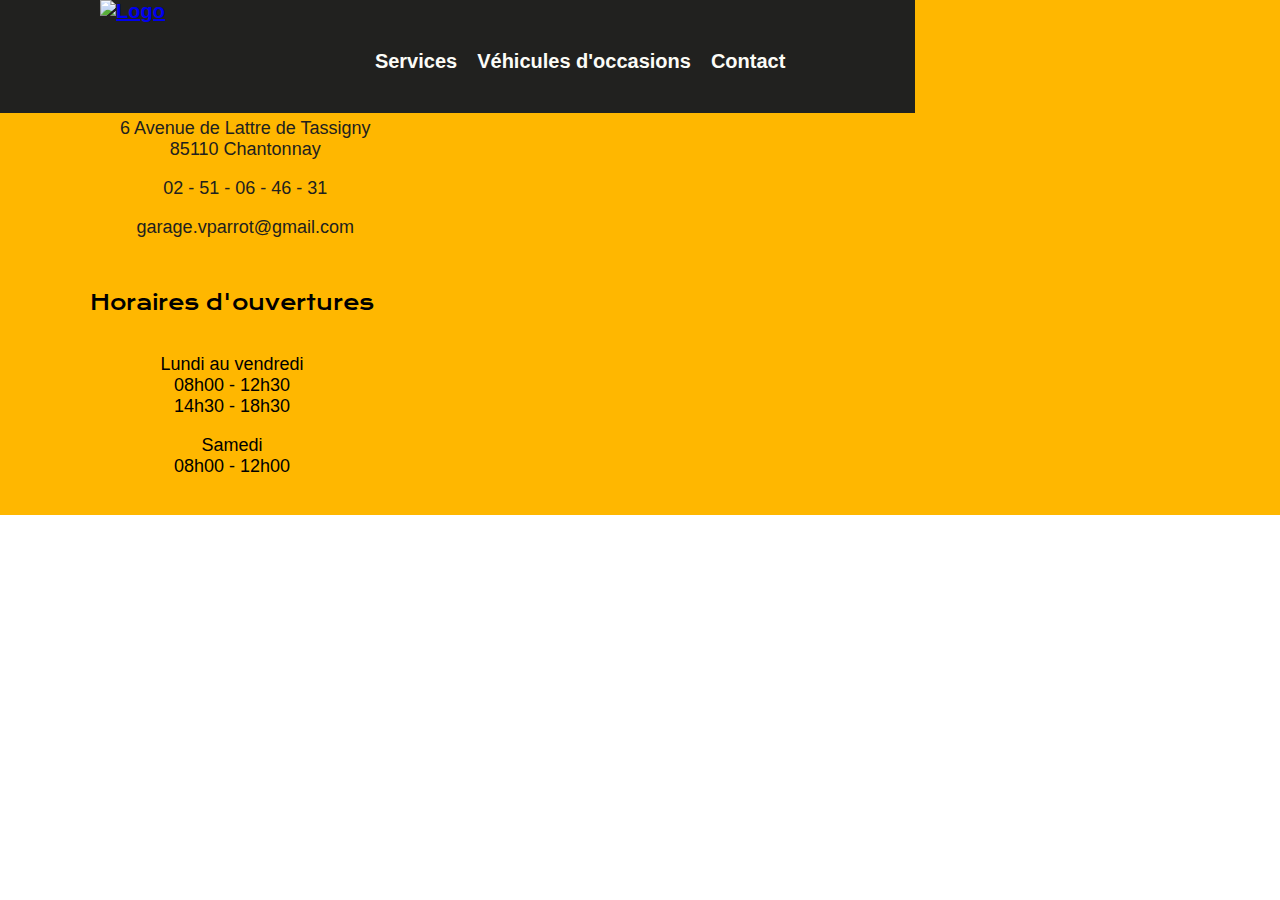
==== contact.html @ 10ec80d1 "création header et footer" ====
<!DOCTYPE html>
<html lang="en">
<head>
    <meta charset="UTF-8">
    <meta http-equiv="X-UA-Compatible" content="IE=edge">
    <meta name="viewport" content="width=<device-width>, initial-scale=1.0">
    <link rel="stylesheet" type="text/css" href="style.css">
    <link rel="stylesheet" href="bootstrap.min.css">
    <link rel="preconnect" href="https://fonts.googleapis.com">
    <link rel="preconnect" href="https://fonts.gstatic.com" crossorigin>
    <link href="https : //fonts.googleapis.com/css2?family= Krona +One & display=swap" rel="stylesheet">
    <link rel="preconnect" href="https://fonts.googleapis.com">
    <link rel="preconnect" href="https://fonts.gstatic.com" crossorigin>
    <link href="https://fonts.googleapis.com/css2?family=Krona+One&display=swap" rel="stylesheet">
    <title>Garage V.Parrot</title>
</head>
<body>
    <header class="header">
        <nav class="navbar">
            <a href="index.html"><img src="Photos/Logo6 .png" alt="Logo" class="logo"></a>
                <ul class="nav-list">
                    <li><a href="services.html">Services</a></li>
                    <li><a href="véhiculesoccas.html">Véhicules d'occasions</a></li>
                    <li><a href="contact.html">Contact</a></li>
                </ul>
        </nav>
    </header>
    <footer>
        <div class="corps-footer">
            <div class="left">
            <p class="title-footer">Garage V.Parrot</p>
            <p class="adresse-footer">6 Avenue de Lattre de Tassigny <br> 85110 Chantonnay</p>
            <p class="tel-footer"> 02 - 51 - 06 - 46 - 31</p>
            <p class="mail-footer">garage.vparrot@gmail.com</pclass>
            </div>
            <iframe src="https://www.google.com/maps/embed?pb=!1m18!1m12!1m3!1d2737.049883567334!2d-1.050945224421294!3d46.68501645116268!2m3!1f0!2f0!3f0!3m2!1i1024!2i768!4f13.1!3m3!1m2!1s0x48068e0cc9c2e06d%3A0x9e82e702f7d82b5f!2s6%20Av.%20de%20Lattre%20de%20Tassigny%2C%2085110%20Chantonnay!5e0!3m2!1sfr!2sfr!4v1685553372928!5m2!1sfr!2sfr" style="border:0;" allowfullscreen="" loading="lazy" referrerpolicy="no-referrer-when-downgrade" class="iframes"></iframe>
            <div class="right">
            <p class="horaire-footer">Horaires d'ouvertures</p>
            <p class="ltov">Lundi au vendredi <br> 08h00 - 12h30 <br> 14h30 - 18h30 <br></p>
            <p class="s">Samedi <br> 08h00 - 12h00</p>
            </div>
        </div>
    </footer>
</body>
</html>
---- style.css ----
html body{
    margin: 0;
    padding: 0;
    font-family: 'barlow', sans-serif;
    z-index: 1;
}
/* ---NAVBAR--- */ 
    .logo{
        margin-left: 20px;
        width: 100px;
        height: 100px;
      }
      .navbar {
        z-index: 2;
        background: #21211f;
        display: flex;
        font-size: 11px;
        position: fixed;
        top: 0;
        padding-bottom: 10px;
      }
      .nav-list{
        display: inline-flex;
        padding-top: 20px;
        padding-right: 0;
        padding-left:0;
        font-family: 'barlow', sans-serif;
      }
      .nav-list li{
        padding: 10px;
        list-style: none;
      }
      
      @media screen and (min-width: 768px){
        .header{
          position: fixed;
          right: 0;
          left: 0;
        }
        .logo{
          margin-left: 100px;
          margin-right: 200px;
          width: 200px;
          height: 150px;
        }
        .navbar {
          z-index: 2;
          display: flex;
          font-size: 20px;
          font-weight: 600;
          position: fixed;
          padding-bottom: 10px;
        }
        .nav-list{
          display: inline-flex;
          padding-top: 20px;
          padding-right: 120px;
          font-family: 'barlow', sans-serif;
        }
        .nav-list li{
          padding: 10px;
          list-style: none;
        }
      }
      .nav-list li a{
        text-decoration: none;
        color: #fcfcf7;
      }
      .nav-list a:hover{
        color: #ffb700;
      }

/* ---FOOTER--- */ 
footer{
    background: #ffb700;
    padding: 20px;
}
.corps-footer{
    display: flex;
    flex-wrap: wrap;
}
.title-footer{
    padding : 5px;
    color: #21211f;
    font-size: 15px;;
    font-family: 'krona one', sans-serif;
    margin:0;
    text-align: center;
}
.adresse-footer{
    padding-left : 5px;
    color: #21211f;
    font-size: 13px;
    text-align: center;
}
.tel-footer{
    padding-left : 5px;
    color: #21211f;
    font-size: 13px;
    text-align: center;
}
.mail-footer{
    padding-left : 5px;
    color: #21211f;
    font-size: 13px;
    text-align: center;
}
.horaire-footer{
    font-family: 'krona one', sans-serif;
    text-align: center;
    font-size: 15px;
    padding : 5px;
    margin:0;
}
.ltov{
    text-align: center;
    font-size: 13px;
}
.s{
    text-align: center;
    font-size: 13px;
}
.iframes{
    width: 0;
    height: 0;
   visibility: hidden;

}
.left{
    margin: auto;
}
.right{
    margin:auto;
}
@media screen and (min-width: 768px){
    .title-footer{
        padding : 20px;
        color: #21211f;
        font-size: 20px;;
        font-family: 'krona one', sans-serif;
        margin:0;
        text-align: center;
    }
    .adresse-footer{
        padding-left : 20px;
        color: #21211f;
        font-size: 18px;
        text-align: center;
    }
    .tel-footer{
        padding-left : 20px;
        color: #21211f;
        font-size: 18px;
        text-align: center;
    }
    .mail-footer{
        padding-left : 20px;
        color: #21211f;
        font-size: 18px;
        text-align: center;
    }
    .left{
        margin-left: 80px;
        margin-right:80px;
    }
    .horaire-footer{
        font-family: 'krona one', sans-serif;
        text-align: center;
        font-size: 20px;
        padding : 20px;
        margin:0;
    }
    .ltov{
        text-align: center;
        font-size: 18px;
    }
    .s{
        text-align: center;
        font-size: 18px;
    }
    .right{
        margin-right: 80px;
        margin-left: 50px;
    }
    .iframes{
        width: 400px;
        height: 250px;
        visibility: visible;
    }
}
@media screen and (min-width: 1600px){
    .left{
        margin-left: 200px;
        margin-right:150px;
    }
    .right{
        margin-right: 200px;
        margin-left: 150px;
    }
    .iframes{
        width: 500px;
        height: 350px;
        visibility: visible;
    }
}

/*  --- SERVICES --- */
.services{
    background: #ffb700;
}
.title-services{
    padding-top: 200px;
    padding-bottom: 20px;
    font-family: 'krona one', sans-serif;
    font-size: 25px;
    text-align: center;
}
.p-meca{
    background: white;
}
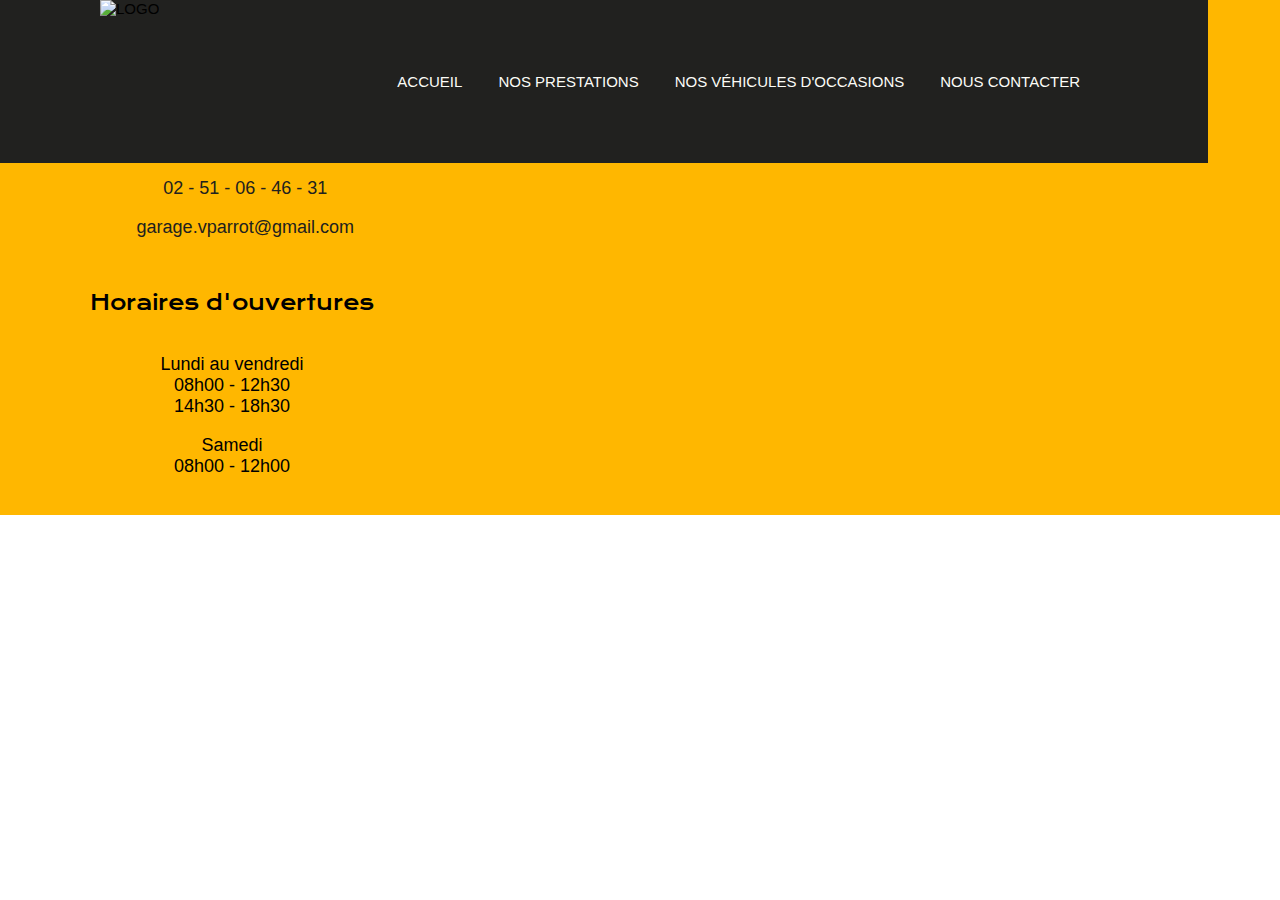
==== commit b4de26d5: "nouveau header et présentation garage" ====
--- a/contact.html
+++ b/contact.html
@@ -15,25 +15,28 @@
     <title>Garage V.Parrot</title>
 </head>
 <body>
-    <header class="header">
+    <header id="header" class="site-header fixed-on header-ficed" role="banner">
         <nav class="navbar">
-            <a href="index.html"><img src="Photos/Logo6 .png" alt="Logo" class="logo"></a>
-                <ul class="nav-list">
-                    <li><a href="services.html">Services</a></li>
-                    <li><a href="véhiculesoccas.html">Véhicules d'occasions</a></li>
-                    <li><a href="contact.html">Contact</a></li>
-                </ul>
+            <div><img src="Photos/Logo6 .png" alt="Logo" class="logo"></div>
+            <div class="header-right-wrap">
+                    <ul class="nav-list">
+                        <li><a href="index.html">Accueil</a></li>
+                        <li><a href="#lienservices">Nos prestations</a></li>
+                        <li><a href="véhiculesoccas.html">Nos véhicules d'occasions</a></li>
+                        <li><a href="contact.html">Nous contacter</a></li>
+                    </ul>
+            </div>
         </nav>
     </header>
     <footer>
         <div class="corps-footer">
             <div class="left">
             <p class="title-footer">Garage V.Parrot</p>
-            <p class="adresse-footer">6 Avenue de Lattre de Tassigny <br> 85110 Chantonnay</p>
+            <p class="adresse-footer">6 Avenue de Lattre de Tassigny <br> 31400 Toulouse</p>
             <p class="tel-footer"> 02 - 51 - 06 - 46 - 31</p>
             <p class="mail-footer">garage.vparrot@gmail.com</pclass>
             </div>
-            <iframe src="https://www.google.com/maps/embed?pb=!1m18!1m12!1m3!1d2737.049883567334!2d-1.050945224421294!3d46.68501645116268!2m3!1f0!2f0!3f0!3m2!1i1024!2i768!4f13.1!3m3!1m2!1s0x48068e0cc9c2e06d%3A0x9e82e702f7d82b5f!2s6%20Av.%20de%20Lattre%20de%20Tassigny%2C%2085110%20Chantonnay!5e0!3m2!1sfr!2sfr!4v1685553372928!5m2!1sfr!2sfr" style="border:0;" allowfullscreen="" loading="lazy" referrerpolicy="no-referrer-when-downgrade" class="iframes"></iframe>
+            <iframe src="https://www.google.com/maps/embed?pb=!1m18!1m12!1m3!1d2890.252324114064!2d1.4352597753867067!3d43.580460357133624!2m3!1f0!2f0!3f0!3m2!1i1024!2i768!4f13.1!3m3!1m2!1s0x12aebb8f58874789%3A0xe6426faf7d9c67e0!2s6%20Av.%20de%20Lattre%20de%20Tassigny%2C%2031400%20Toulouse!5e0!3m2!1sfr!2sfr!4v1686036150548!5m2!1sfr!2sfr" style="border:0;" allowfullscreen="" loading="lazy" referrerpolicy="no-referrer-when-downgrade" class="iframes"></iframe>
             <div class="right">
             <p class="horaire-footer">Horaires d'ouvertures</p>
             <p class="ltov">Lundi au vendredi <br> 08h00 - 12h30 <br> 14h30 - 18h30 <br></p>
--- a/style.css
+++ b/style.css
@@ -6,32 +6,34 @@
 }
 /* ---NAVBAR--- */ 
     .logo{
-        margin-left: 20px;
-        width: 100px;
-        height: 100px;
+        margin-left: 10px;
+        margin-right: 10px;
+        width: 80px;
+        height: 80px;
       }
       .navbar {
         z-index: 2;
         background: #21211f;
         display: flex;
-        font-size: 11px;
+        font-size: 10px;
         position: fixed;
         top: 0;
-        padding-bottom: 10px;
+        text-transform: uppercase;
       }
       .nav-list{
         display: inline-flex;
         padding-top: 20px;
-        padding-right: 0;
-        padding-left:0;
+        padding-right: 45px;
+        padding-left:5px;
         font-family: 'barlow', sans-serif;
       }
       .nav-list li{
-        padding: 10px;
+        text-align: center;
         list-style: none;
+        padding-right: 10px;
       }
       
-      @media screen and (min-width: 768px){
+    @media screen and (min-width: 768px){
         .header{
           position: fixed;
           right: 0;
@@ -39,36 +41,65 @@
         }
         .logo{
           margin-left: 100px;
-          margin-right: 200px;
+          margin-right: 180px;
           width: 200px;
           height: 150px;
         }
         .navbar {
           z-index: 2;
           display: flex;
-          font-size: 20px;
-          font-weight: 600;
+          font-size: 15px;
+          text-transform: uppercase;
           position: fixed;
-          padding-bottom: 10px;
+        }
+        .header-right-wrap{
+            display: inline-flex; 
+            font-family: 'barlow', sans-serif;
+            margin: 20px;
+            margin-right: 90px;
         }
         .nav-list{
-          display: inline-flex;
-          padding-top: 20px;
-          padding-right: 120px;
-          font-family: 'barlow', sans-serif;
+         padding:20px;
         }
         .nav-list li{
-          padding: 10px;
+          padding: 18px;  
           list-style: none;
-        }
-      }
-      .nav-list li a{
+          text-align: center;
+          vertical-align: middle;
+        }
+      }
+    @media screen and (min-width: 1600px){
+        .logo{
+            margin-left: 100px;
+            margin-right: 364px;
+            width: 200px;
+            height: 170px;
+          }
+        .header-right-wrap{
+            display: inline-flex; 
+            font-family: 'barlow', sans-serif;
+            margin: 20px;
+            margin-right: 450px;
+        }
+        .nav-list{
+            padding: 25px;
+          }
+        .nav-list li{
+            padding-right: 18px;
+            list-style: none;
+            text-align: center;
+            vertical-align: middle;
+          }
+      }
+
+    .nav-list li a{
         text-decoration: none;
         color: #fcfcf7;
       }
       .nav-list a:hover{
         color: #ffb700;
       }
+
 
 /* ---FOOTER--- */ 
 footer{
@@ -200,21 +231,219 @@
     .iframes{
         width: 500px;
         height: 350px;
+        padding-top: 50px;
+        padding-bottom: 50px;
         visibility: visible;
     }
 }
 
 /*  --- SERVICES --- */
+.title-service{
+    padding-top: 20px;
+    font-family: 'krona one', sans-serif;
+    font-size: 25px;
+    margin: 10px;
+    text-align: center;
+}
 .services{
     background: #ffb700;
 }
+
+.icones{
+    display: flex;
+    justify-content: space-evenly;
+}
+.icones-services{
+    background: #fcfcf7;
+    border-radius: 100px;
+    padding: 10px;
+    margin: 10px;
+    width: 50px;
+    height: 50px;
+}
+.para-icones{
+    visibility: hidden;
+    font-size: 0px;
+ }
 .title-services{
-    padding-top: 200px;
+    font-family: 'krona one', sans-serif;
+    font-size: 16px;
+    text-align: center;
+    background: #ffb700;
+    margin: 0;
+    padding: 10px;
+}
+.h2title{
+    font-family: 'krona one', sans-serif;
+    font-size: 18px;
+    text-align: center;
+}
+.para-services{
+    font-size: 15px;
+    padding: 10px;
+}
+.mecanique{
+    padding: 20px;
     padding-bottom: 20px;
+}
+.carrosserie{
+    background: #ffb700;
+    padding: 20px;
+    padding-bottom: 20px;
+}
+.entretien{
+    padding: 20px;
+    padding-bottom: 20px;
+}
+.photos-services{
+    width: 250px;
+    height: 150px;
+    margin-left: 50px;
+}
+
+@media screen and (min-width: 768px){
+    .title-service{
+        padding-top: 30px;
+        font-family: 'krona one', sans-serif;
+        font-size: 30px;
+        margin-left: 100px;
+        text-align: left;
+    }
+    .icones{
+        display: flex;
+        justify-content: space-evenly;
+    }
+    .icones-services{
+        background: #fcfcf7;
+        border-radius: 100px;
+        padding: 10px;
+        margin: 30px;
+        width: 150px;
+        height: 150px;
+    }
+    .para-icones{
+       font-size: 20px;
+       font-weight: bold;
+       font-family: 'barlow', sans-serif;
+       visibility: visible;
+    }
+    .title-services{
+        padding : 30px;
+        margin: 0;
+        font-family: 'krona one', sans-serif;
+        font-size: 25px;
+        text-align: center;
+    }
+    .h2title{
+        font-family: 'krona one', sans-serif;
+        font-size: 25px;
+        text-align: left;
+    }
+    .para-services{
+        font-size: 18px;
+        margin: 20px;
+    }
+    .mecanique{
+        padding: 50px;
+        padding-bottom: 50px;
+        margin-right: 50px;
+    }
+    .carrosserie{
+        background: #ffb700;
+        padding: 50px;
+        padding-right: 100px;
+        padding-bottom: 50px;
+    }
+    .entretien{
+        padding: 50px;
+        padding-bottom: 50px;
+        margin-right: 50px;
+    }
+    .photos-services{
+        width: 450px;
+        height: 300px;
+        float: right; 
+        clear: right;
+    }
+}
+
+
+/*   --- BIENVENUE ---  */
+.title-bienvenue{
+    padding: 10px;
     font-family: 'krona one', sans-serif;
     font-size: 25px;
     text-align: center;
 }
-.p-meca{
-    background: white;
-}+.img-about{
+    width: 250px;
+    height: 150px;
+    margin-top: 90px;
+    margin-left: 70px;
+}
+.para-about{
+    margin: 30px;
+    text-align:justify;
+    font-size: 15px;
+}
+@media screen and (min-width: 768px){
+    .about{
+        padding-bottom: 20px;
+    }
+    .title-bienvenue{
+        margin-top: 200px;
+        margin-right: 30px;
+        margin-bottom: 0;
+        font-family: 'krona one', sans-serif;
+        font-size: 35px;
+        text-align: center;
+    }
+    .img-about{
+        width: 450px;
+        height: 300px;
+        float: left;
+        clear: left;
+        margin: 20px;
+        margin-left: 50px;
+        margin-right: 50px;
+    }
+    .para-about{
+        margin: 30px;
+        padding: 10px;
+        margin-right: 50px;
+        text-align:justify;
+        font-size: 18px;
+    }
+}
+@media screen and (min-width: 1600px){
+    .about{
+        padding-bottom: 50px;
+    }
+    .title-bienvenue{
+        margin-top: 200px;
+        font-family: 'krona one', sans-serif;
+        font-size: 40px;
+        margin-right: 300px;
+        text-align: right;
+    }
+    .img-about{
+        width: 500px;
+        height: 350px;
+        float: left;
+        clear: left;
+        margin: 20px;
+        margin-left: 200px;
+        margin-right: 50px;
+    }
+    .para-about{
+        margin: 50px;
+        padding: 10px;
+        margin-right: 100px;
+        text-align:justify;
+        font-size: 18px;
+    }
+}
+
+
+
+
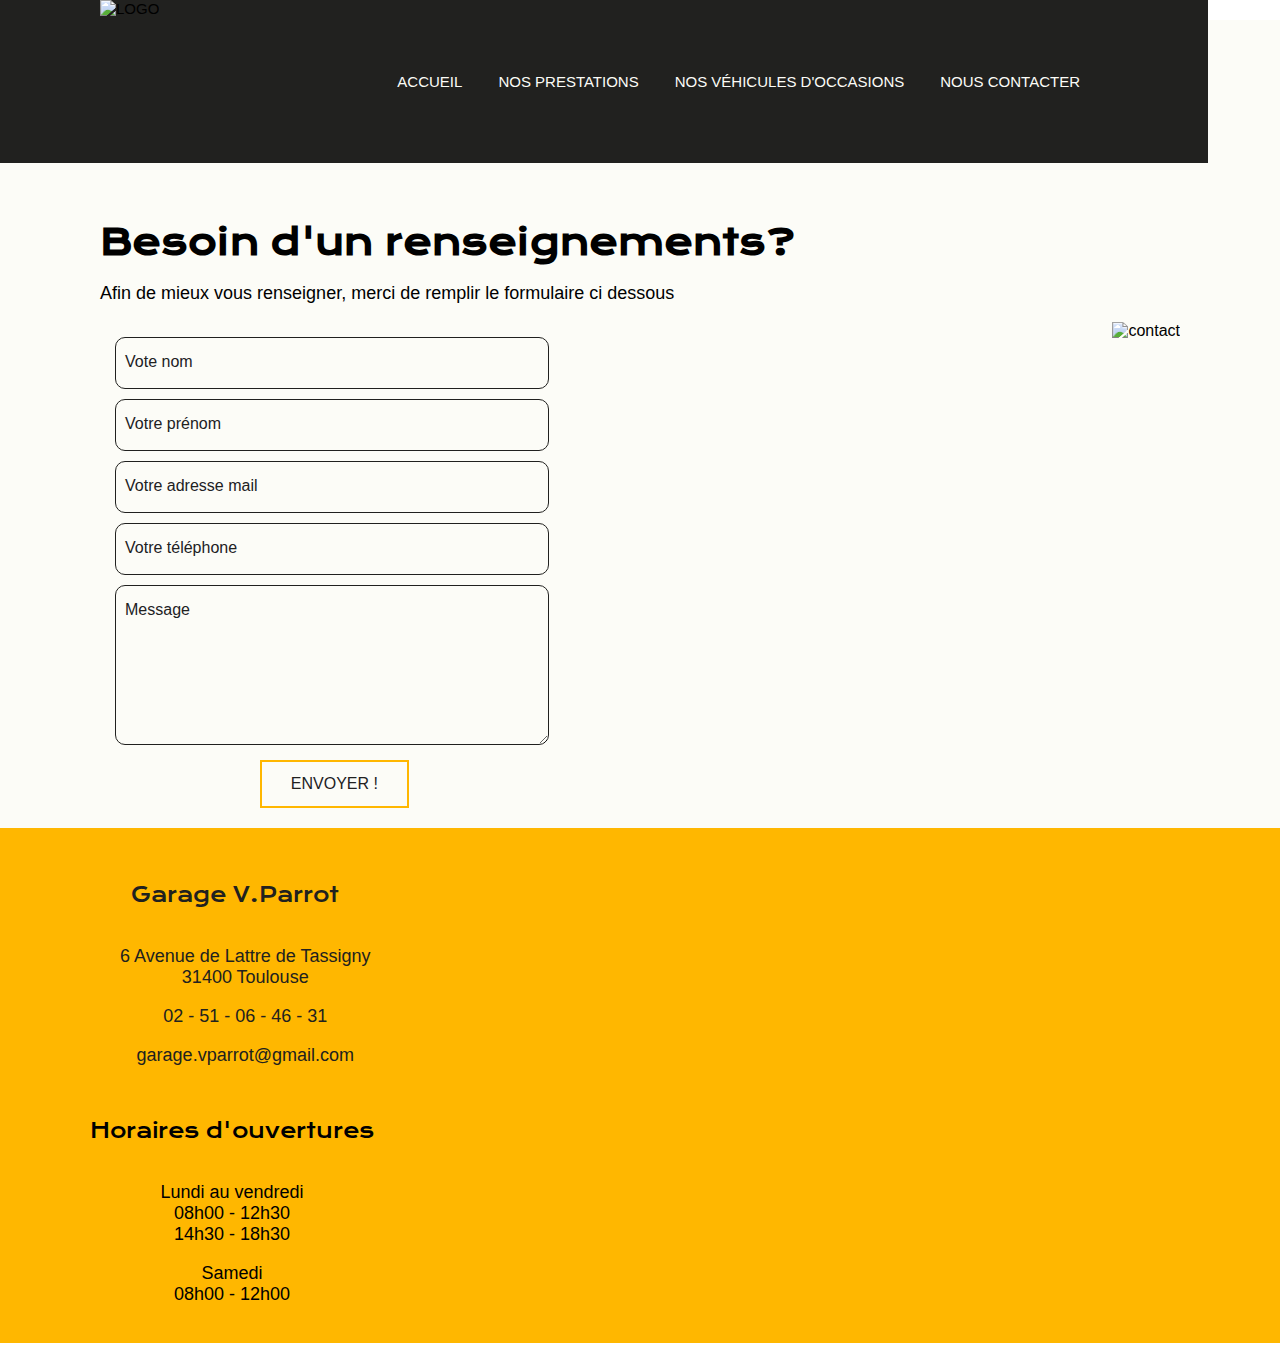
==== commit 3b24ce62: "création formulaire front" ====
--- a/contact.html
+++ b/contact.html
@@ -28,6 +28,44 @@
             </div>
         </nav>
     </header>
+    <main class="contact">
+        <h2 class="title-contact">Besoin d'un renseignements?</h2>
+        <p class="para-contact1">Afin de mieux vous renseigner, merci de remplir le formulaire ci dessous</p>
+
+        <aside>
+            <img src="photos/contact.jpg" alt="contact" class="img-contact">
+        </aside>    
+
+        <form method="post" action=""></form>
+            <div class="body-form">
+                <div>
+                    <div class="input-group">
+                        <input required="" type="text" name="text" autocomplete="off" class="input"> 
+                        <label class="user-label">Vote nom</label> 
+                    </div>
+                    <div class="input-group">
+                        <input required="" type="text" name="text" autocomplete="off" class="input"> 
+                        <label class="user-label">Votre prénom</label> 
+                    </div>
+                    <div class="input-group">
+                        <input required="" type="text" name="text" autocomplete="off" class="input"> 
+                        <label class="user-label">Votre adresse mail</label> 
+                    </div>
+                    <div class="input-group">
+                        <input required="" type="text" name="text" autocomplete="off" class="input"> 
+                        <label class="user-label">Votre téléphone</label> 
+                    </div>
+                    <div class="input-group">
+                      <textarea rows="7" cols="30" required="" type="text" name="text" autocomplete="off" class="input"></textarea>
+                        <label  class="user-label">Message</label>
+                    </div>
+                    <div>
+                        <button type="submit" class="button">Envoyer !</button>  
+                    </div>
+                </div>
+            </div>  
+        </form>
+    </main>
     <footer>
         <div class="corps-footer">
             <div class="left">
--- a/style.css
+++ b/style.css
@@ -444,6 +444,224 @@
     }
 }
 
-
-
-
+/*  --- CONTACT---  */
+.contact{
+    background: #fcfcf7;
+}
+.title-contact{
+    padding-top: 100px;
+    margin: 20px;
+    font-family: 'krona one', sans-serif;
+    font-size: 25px;
+    text-align: center;
+    
+}
+.para-contact1{
+    margin-left: 20px;
+    font-size: 18px;
+    text-align: center;
+}
+.img-contact{
+    width: 0;
+    height: 0;
+    visibility : hidden;
+}
+.body-form{
+    display: flex;
+    flex-wrap: wrap;
+    padding: 10px;
+}
+.input-group {
+    position: relative;
+    margin-top: 0;
+    padding-top: 0;
+    padding: 5px;
+    margin-left: 20px;
+    display: flex;
+    flex-direction: column;
+}
+.input {
+    border: solid 1.5px #21211f;
+    border-radius: 10px;
+    background: none;
+    padding: 1rem;
+    font-size: 1rem;
+    color: #21211f;
+    transition: border 150ms cubic-bezier(0.4,0,0.2,1);
+}
+.user-label {
+    position: absolute;
+    left: 15px;
+    color: #21211f;
+    pointer-events: none;
+    transform: translateY(1rem);
+    transition: 150ms cubic-bezier(0.4,0,0.2,1);
+}
+.input:focus, input:valid {
+    outline: none;
+    border: 1.5px solid #ffb700;
+}
+.input:focus ~ label, input:valid ~ label {
+    transform: translateY(-50%) scale(0.8);
+    background-color: #fcfcf7;
+    padding: 0 .2em;
+    color: #ffb700;
+}
+button {
+    padding: 0.8em 1.8em;
+    border: 2px solid #ffb700;
+    position: relative;
+    overflow: hidden;
+    background-color: transparent;
+    text-align: center;
+    text-transform: uppercase;
+    font-size: 16px;
+    transition: .3s;
+    z-index: 1;
+    font-family: inherit;
+    color: #21211f;
+    margin: 10px;
+    margin-left: 100px;
+}
+   
+button::before {
+    content: '';
+    width: 0;
+    height: 300%;
+    position: absolute;
+    top: 50%;
+    left: 50%;
+    transform: translate(-50%, -50%) rotate(45deg);
+    background: #ffb700;
+    transition: .5s ease;
+    display: block;
+    z-index: -1;
+}
+   
+button:hover::before {
+    width: 105%;
+}
+button:hover {
+    color: #111;
+}
+
+@media screen and (min-width: 768px){
+    .title-contact{
+        padding-top: 200px;
+        margin-left: 100px;
+        margin-bottom: 0;
+        font-family: 'krona one', sans-serif;
+        font-size: 35px;
+        text-align: left;
+    }
+    .para-contact1{
+        margin-left: 100px;
+        font-size: 18px;
+        text-align: left;
+    }
+    aside{
+        float: right;
+        clear: right;
+        margin-right: 100px;
+    }
+    .img-contact{
+        width: 600px;
+        height: 400px;
+        visibility : visible;
+    }
+    .input {
+        border: solid 1.5px #21211f;
+        border-radius: 10px;
+        background: none;
+        width: 400px; 
+        padding: 1rem;
+        font-size: 1rem;
+        color: #21211f;
+        transition: border 150ms cubic-bezier(0.4,0,0.2,1);
+    }
+    .input-group {
+        position: relative;
+        margin-top: 0;
+        padding-top: 0;
+        padding: 5px;
+        margin-left: 100px;
+        display: flex;
+        flex-direction: column;
+    }
+    button {
+        padding: 0.8em 1.8em;
+        border: 2px solid #ffb700;
+        position: relative;
+        overflow: hidden;
+        background-color: transparent;
+        text-align: center;
+        text-transform: uppercase;
+        font-size: 16px;
+        transition: .3s;
+        z-index: 1;
+        font-family: inherit;
+        color: #21211f;
+        margin: 10px;
+        margin-left: 250px;
+    }
+}
+@media screen and (min-width: 1600px){
+    .title-contact{
+        padding-top: 200px;
+        margin-left: 100px;
+        margin-bottom: 0;
+        font-family: 'krona one', sans-serif;
+        font-size: 35px;
+        text-align: left;
+    }
+    .para-contact1{
+        margin-left: 100px;
+        font-size: 18px;
+        text-align: left;
+    }
+    aside{
+        float: right;
+        clear: right;
+        margin-right: 300px;
+    }
+    .img-contact{
+        width: 600px;
+        height: 400px;
+        visibility : visible;
+    }
+    .input {
+        border: solid 1.5px #21211f;
+        border-radius: 10px;
+        background: none;
+        width: 500px; 
+        padding: 1rem;
+        font-size: 1rem;
+        color: #21211f;
+        transition: border 150ms cubic-bezier(0.4,0,0.2,1);
+    }
+    .input-group {
+        position: relative;
+        margin-top: 0;
+        padding-top: 0;
+        padding: 5px;
+        margin-left: 150px;
+        display: flex;
+        flex-direction: column;
+    }
+    button {
+        padding: 0.8em 1.8em;
+        border: 2px solid #ffb700;
+        position: relative;
+        overflow: hidden;
+        background-color: transparent;
+        text-align: center;
+        text-transform: uppercase;
+        font-size: 16px;
+        transition: .3s;
+        z-index: 1;
+        font-family: inherit;
+        color: #21211f;
+        margin: 10px;
+        margin-left: 350px;
+    }
+}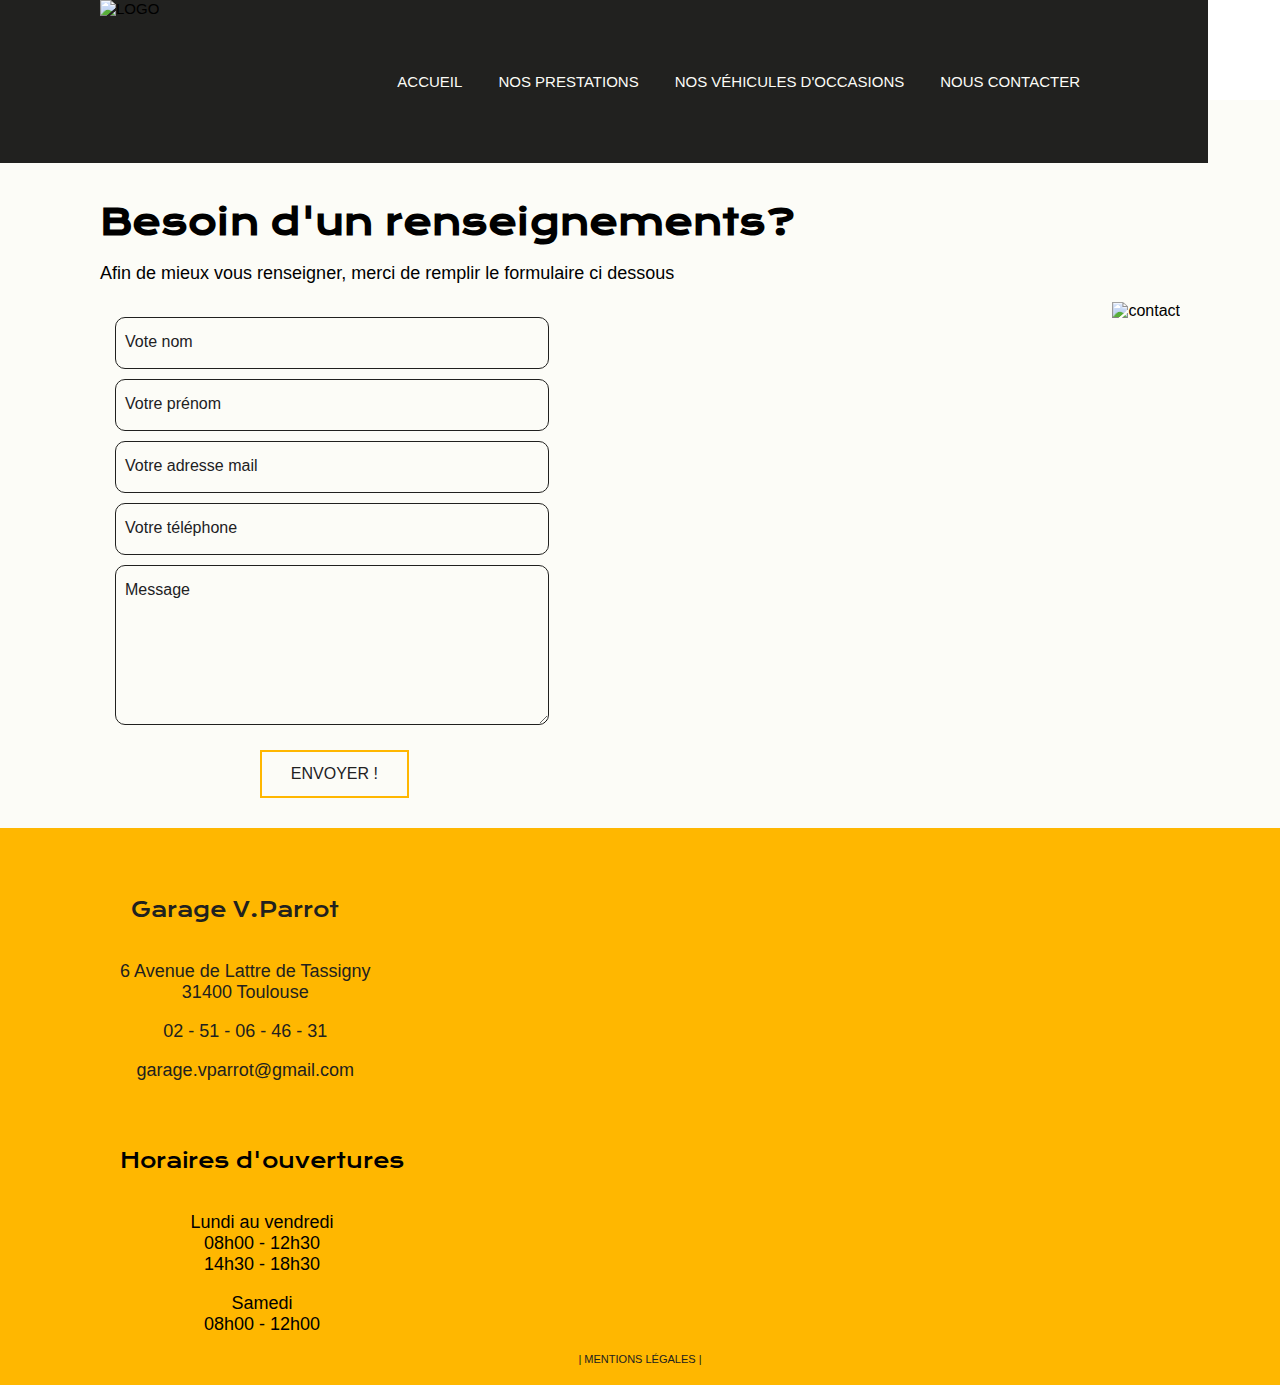
==== commit 79e12968: "ajout mentions legales + continuer voitoccas.html avec plus de details pour chaque voiture" ====
--- a/contact.html
+++ b/contact.html
@@ -22,7 +22,7 @@
                     <ul class="nav-list">
                         <li><a href="index.html">Accueil</a></li>
                         <li><a href="#lienservices">Nos prestations</a></li>
-                        <li><a href="véhiculesoccas.html">Nos véhicules d'occasions</a></li>
+                        <li><a href="voitoccas.html">Nos véhicules d'occasions</a></li>
                         <li><a href="contact.html">Nous contacter</a></li>
                     </ul>
             </div>
@@ -60,7 +60,7 @@
                         <label  class="user-label">Message</label>
                     </div>
                     <div>
-                        <button type="submit" class="button">Envoyer !</button>  
+                        <button type="submit" class="button1">Envoyer !</button>  
                     </div>
                 </div>
             </div>  
@@ -81,6 +81,7 @@
             <p class="s">Samedi <br> 08h00 - 12h00</p>
             </div>
         </div>
+        <p class="mentionlegale"><a href="mentionslegales.html">| Mentions légales |</a></p>
     </footer>
 </body>
 </html>--- a/style.css
+++ b/style.css
@@ -163,6 +163,17 @@
 .right{
     margin:auto;
 }
+.mentionlegale{
+    padding: 0;
+    margin: 0;
+    text-transform: uppercase;
+    text-align: center;
+    font-size: 11px;
+}
+.mentionlegale a{
+    text-decoration: none;
+    color: #21211f;
+}
 @media screen and (min-width: 768px){
     .title-footer{
         padding : 20px;
@@ -192,7 +203,7 @@
     }
     .left{
         margin-left: 80px;
-        margin-right:80px;
+        margin-right:100px;
     }
     .horaire-footer{
         font-family: 'krona one', sans-serif;
@@ -210,30 +221,67 @@
         font-size: 18px;
     }
     .right{
-        margin-right: 80px;
-        margin-left: 50px;
+        margin-right: 40px;
+        margin-left: 80px;
     }
     .iframes{
         width: 400px;
         height: 250px;
+        padding: 10px 0 20px 0;
         visibility: visible;
     }
 }
 @media screen and (min-width: 1600px){
     .left{
-        margin-left: 200px;
-        margin-right:150px;
+        margin-left: 160px;
+        margin-right:230px;
     }
     .right{
-        margin-right: 200px;
-        margin-left: 150px;
+        margin-right: 160px;
+        margin-left: 120px;
     }
     .iframes{
         width: 500px;
-        height: 350px;
-        padding-top: 50px;
-        padding-bottom: 50px;
+        height: 300px;
+        padding: 10px 0 20px 0;
         visibility: visible;
+    }
+}
+
+/*  --- MENTIONS LEGALES--- */
+.title-ml{
+    margin-top: 100px;
+    font-family: 'krona one', sans-serif;
+    font-size: 25px;
+    text-align: center;
+}
+.subtitle-ml{
+    color: #ffb700;
+    margin : 20px;
+}
+.para-ml{
+    text-align: justify;
+    margin: 20px;
+    line-height: 25px;
+    font-size: 15px; 
+}
+@media screen and (min-width: 768px){
+    .title-ml{
+        margin-top: 200px;
+        font-family: 'krona one', sans-serif;
+        font-size: 30px;
+        margin-left: 100px;
+        text-align: left;
+    }
+    .subtitle-ml{
+        color: #ffb700;
+        margin : 20px 10px 10px 300px;
+    }
+    .para-ml{
+        text-align: justify;
+        margin: 0 300px 10px 300px;
+        line-height: 25px;
+        font-size: 15px; 
     }
 }
 
@@ -507,7 +555,7 @@
     padding: 0 .2em;
     color: #ffb700;
 }
-button {
+.button1 {
     padding: 0.8em 1.8em;
     border: 2px solid #ffb700;
     position: relative;
@@ -524,7 +572,7 @@
     margin-left: 100px;
 }
    
-button::before {
+.button1::before {
     content: '';
     width: 0;
     height: 300%;
@@ -538,16 +586,16 @@
     z-index: -1;
 }
    
-button:hover::before {
+.button1:hover::before {
     width: 105%;
 }
-button:hover {
+.button1:hover {
     color: #111;
 }
 
 @media screen and (min-width: 768px){
     .title-contact{
-        padding-top: 200px;
+        margin-top: 100px;
         margin-left: 100px;
         margin-bottom: 0;
         font-family: 'krona one', sans-serif;
@@ -588,7 +636,7 @@
         display: flex;
         flex-direction: column;
     }
-    button {
+    .button1 {
         padding: 0.8em 1.8em;
         border: 2px solid #ffb700;
         position: relative;
@@ -601,13 +649,13 @@
         z-index: 1;
         font-family: inherit;
         color: #21211f;
-        margin: 10px;
+        margin: 20px;
         margin-left: 250px;
     }
 }
 @media screen and (min-width: 1600px){
     .title-contact{
-        padding-top: 200px;
+        padding-top: 50px;
         margin-left: 100px;
         margin-bottom: 0;
         font-family: 'krona one', sans-serif;
@@ -648,7 +696,7 @@
         display: flex;
         flex-direction: column;
     }
-    button {
+    .button1 {
         padding: 0.8em 1.8em;
         border: 2px solid #ffb700;
         position: relative;
@@ -664,4 +712,574 @@
         margin: 10px;
         margin-left: 350px;
     }
+
+}
+
+/*  --- AVIS DES CLIENTS ---    */
+
+.title-avis{
+    margin: 20px;
+    font-family: 'krona one', sans-serif;
+    font-size: 20px;
+    text-align: center;
+}
+.slide-avis{
+    margin: 20px;
+}
+.slideshow-container {
+    position: relative;
+    background: #dee2e6;
+}
+.mySlides {
+    display: none;
+    padding-top: 50px;
+    padding-bottom: 10px;
+    text-align: center;
+}  
+.prev, .next {
+    cursor: pointer;
+    position: absolute;
+    top: 50%;
+    width: auto;
+    margin-top: -30px;
+    padding: 16px;
+    color: #21211f;
+    font-weight: bold;
+    font-size: 20px;
+    border-radius: 0 3px 3px 0;
+    user-select: none;
+}
+.next {
+    position: absolute;
+    right: 0;
+    border-radius: 3px 0 0 3px;
+}
+.prev:hover, .next:hover {
+    background-color: rgba(0,0,0,0.8);
+    color: white;
+}
+.dot-container {
+    text-align: center;
+    padding: 10px;
+    background: #dee2e6;
+}
+.dot {
+    cursor: pointer;
+    height: 10px;
+    width: 10px;
+    margin: 0 2px;
+    background-color: #bbb;
+    border-radius: 50%;
+    display: inline-block;
+    transition: background-color 0.6s ease;
+}
+.active, .dot:hover {
+    background-color: #717171;
+}
+q {
+    font-style: italic;
+}
+.author {
+    color: #21211f;
+}
+.para-avis{
+    padding : 30px;
+    margin: 0;
+    font-family: 'krona one', sans-serif;
+    font-size: 20px;
+    text-align: center;
+}
+.rating {
+    display: flex;
+    flex-direction: row-reverse;
+    --stroke: #21211f;
+    --fill: #ffb700;
+    margin-top: 40px; 
+    margin-left : 30px;
+}
+.rating input {
+    appearance: unset;
+    visibility: hidden;
+}
+.rating label {
+    cursor: pointer;
+}
+.rating svg {
+    width: 3rem;
+    height: 3rem;
+    overflow: visible;
+    fill: transparent;
+    stroke: var(--stroke);
+    stroke-linejoin: bevel;
+    stroke-dasharray: 12;
+    animation: idle 4s linear infinite;
+    transition: stroke 0.2s, fill 0.5s;
+}
+@keyframes idle {
+    from {
+      stroke-dashoffset: 24;
+    }
+}
+.rating label:hover svg {
+    stroke: var(--fill);
+}
+.rating input:checked ~ label svg {
+    transition: 0s;
+    animation: idle 4s linear infinite, yippee 0.75s backwards;
+    fill: var(--fill);
+    stroke: var(--fill);
+    stroke-opacity: 0;
+    stroke-dasharray: 0;
+    stroke-linejoin: miter;
+    stroke-width: 8px;
+}
+@keyframes yippee {
+    0% {
+      transform: scale(1);
+      fill: var(--fill);
+      fill-opacity: 0;
+      stroke-opacity: 1;
+      stroke: var(--stroke);
+      stroke-dasharray: 10;
+      stroke-width: 1px;
+      stroke-linejoin: bevel;
+    }
+  
+    30% {
+      transform: scale(0);
+      fill: var(--fill);
+      fill-opacity: 0;
+      stroke-opacity: 1;
+      stroke: var(--stroke);
+      stroke-dasharray: 10;
+      stroke-width: 1px;
+      stroke-linejoin: bevel;
+    }
+  
+    30.1% {
+      stroke: var(--fill);
+      stroke-dasharray: 0;
+      stroke-linejoin: miter;
+      stroke-width: 8px;
+    }
+  
+    60% {
+      transform: scale(1.2);
+      fill: var(--fill);
+    }
+}
+.img-avis{
+    height: 0;
+    width: 0;
+    visibility : hidden;
+}
+@media screen and (min-width: 768px){
+    .title-avis{
+        margin-left: 30px;
+        padding: 10px;
+        font-family: 'krona one', sans-serif;
+        font-size: 30px;
+        text-align: left;
+    }
+    .slide-avis{
+        margin-left:150px;
+        margin-right: 150px;
+    }
+    .dot {
+        cursor: pointer;
+        height: 15px;
+        width: 15px;
+        margin: 0 2px;
+        background-color: #bbb;
+        border-radius: 50%;
+        display: inline-block;
+        transition: background-color 0.6s ease;
+    }
+    .para-avis{
+        padding : 30px;
+        margin: 0;
+        font-family: 'krona one', sans-serif;
+        font-size: 25px;
+        text-align: center;
+    }
+    .rating {
+        display: flex;
+        flex-direction: row-reverse;
+        --stroke: #21211f;
+        --fill: #ffb700;
+        margin-top: 40px; 
+        margin-right : 80px;
+    }
+    .img-avis{
+        height: 270px;
+        width: 350px;
+        visibility : visible;
+        margin-right: 250px;
+    }
+}
+@media screen and (min-width: 1600px){
+    .rating {
+        display: flex;
+        flex-direction: row-reverse;
+        --stroke: #21211f;
+        --fill: #ffb700;
+        margin-top: 40px; 
+        margin-right : 100px;
+    }
+    .img-avis{
+        height: 290px;
+        width: 370px;
+        visibility : visible;
+        margin-right: 400px;
+    }
+}
+
+/*  --- PAGE DES VEHICULES D'OCCASIONS---   */
+.title-car{
+    margin-top: 100px;
+    margin-bottom: 0;
+    font-family: 'krona one', sans-serif;
+    font-size: 20px;
+    text-align: center;
+}
+.filter{
+    margin:10px;
+}
+.type-filter{
+    display: block;
+}
+.title-filter{
+    text-transform: uppercase;
+    font-size: 11px;
+}
+select{
+    margin: 10px;
+}
+.wrapper {
+    display: inline-block;
+    height: 300px;
+    width: 500px;
+    margin: 10px;
+    border-radius: 7px 7px 7px 7px;
+    /* VIA CSS MATIC https://goo.gl/cIbnS */
+    -webkit-box-shadow: 0px 14px 32px 0px rgba(0, 0, 0, 0.15);
+    -moz-box-shadow: 0px 14px 32px 0px rgba(0, 0, 0, 0.15);
+    box-shadow: 0px 14px 32px 0px rgba(0, 0, 0, 0.15);
+  }
+.product-img {
+    float: left;
+    height: 300px;
+    width: 270px;
+}
+.product-img img {
+    border-radius: 7px 0 0 7px;
+}
+.img-card{
+    height:300px;
+    width: 280px;
+}
+.product-info {
+    float: left;
+    height: 300px;
+    width: 230px;
+    border-radius: 0 7px 10px 7px;
+    background-color: #21211f;
+}
+.product-text {
+    height: 270px;
+    width: 230px;
+}
+.title-card {
+    margin: 0 0 0 20px;
+    padding: 20px 0 5px 0;
+    font-size: 20px;
+    color: #fcfcf7;
+    font-family: 'Raleway', sans-serif;
+}
+.subtitle-card {
+    margin: 0 0 20px 20px;
+    font-size: 13px;
+    font-family: 'Raleway', sans-serif;
+    font-weight: 400;
+    text-transform: uppercase;
+    color: #dee2e6;
+    letter-spacing: 0.2em;
+}
+.para-card {
+    height: 100px;
+    margin: 0 0 0 20px;
+    font-family: 'Raleway', sans-serif;
+    color: #fcfcf7;
+    line-height: 1.7em;
+    font-size: 15px;
+    overflow: hidden;
+}
+.price {
+    height: 50px;
+    font-family: 'barlow', serif;
+    margin: 0 0 0 75px;
+    font-size: 28px;
+    color: #fcfcf7;
+}
+.btn1 {
+    height: 50px;
+    width: 140px;
+    margin: 0 20px 0 50px;
+    box-sizing: border-box;
+    border: transparent;
+    border-radius: 60px;
+    font-family: 'Raleway', sans-serif;
+    font-size: 14px;
+    text-transform: uppercase;
+    letter-spacing: 0.2em;
+    color: #21211f;
+    background-color: #fcfcf7;
+}
+.outline a{
+    text-decoration: none;
+}
+.outline {
+    background: transparent;
+    color: #fcfcf7;
+    border: 1px solid #fcfcf7;
+    transition: all .3s ease; 
+}
+.outline:hover{
+    transform: scale(1.125);
+    color: #ffb700;
+    border-color: #ffb700;
+    transition: all .3s ease;  
+}
+
+@media screen and (min-width: 768px){
+    .title-car{
+        margin-top: 200px;
+        margin-left: 100px;
+        margin-bottom: 0;
+        font-family: 'krona one', sans-serif;
+        font-size: 35px;
+        text-align: left;
+    }
+    .filter{
+        margin: 30px 20px 20px 100px;
+    }
+    .type-filter{
+        display: inline-block;
+    }
+    .title-filter{
+        text-transform: uppercase;
+        font-size: 15px;
+    }
+    select{
+        margin: 10px;
+    }
+    .container{
+        margin-left : 90px;
+    }
+    .wrapper {
+        display: inline-block;
+        height: 400px;
+        width: 530px;
+        margin: 30px;
+        border-radius: 7px 7px 7px 7px;
+        /* VIA CSS MATIC https://goo.gl/cIbnS */
+        -webkit-box-shadow: 0px 14px 32px 0px rgba(0, 0, 0, 0.15);
+        -moz-box-shadow: 0px 14px 32px 0px rgba(0, 0, 0, 0.15);
+        box-shadow: 0px 14px 32px 0px rgba(0, 0, 0, 0.15);
+    }
+    .product-info {
+        float: left;
+        height: 400px;
+        width: 250px;
+        border-radius: 0 7px 10px 7px;
+        background-color: #21211f;
+    }
+    .product-text {
+        height: 300px;
+        width: 230px;
+    }
+    .product-img {
+        float: left;
+        height: 400px;
+        width: 280px;
+    }
+    .img-card{
+        height:400px;
+        width: 310px;
+    }
+    .title-card {
+        margin: 0 0 0 20px;
+        padding-top: 40px;
+        font-size: 20px;
+        color: #fcfcf7;
+        font-family: 'Raleway', sans-serif;
+    }
+    .subtitle-card {
+        margin: 0 0 40px 20px;
+        font-size: 13px;
+        font-family: 'Raleway', sans-serif;
+        font-weight: 400;
+        text-transform: uppercase;
+        color: #dee2e6;
+        letter-spacing: 0.2em;
+    }
+    .para-card {
+        height: 125px;
+        margin: 0 0 0 20px;
+        font-family: 'Raleway', sans-serif;
+        color: #fcfcf7;
+        line-height: 1.7em;
+        font-size: 15px;
+        overflow: hidden;
+    }
+    .price {
+        height: 50px;
+        font-family: 'barlow', serif;
+        margin: 0 0 10px 75px;
+        font-size: 28px;
+        color: #fcfcf7;
+    }
+    .btn1 {
+        height: 50px;
+        width: 140px;
+        margin: 0 20px 0 50px;
+        box-sizing: border-box;
+        border: transparent;
+        border-radius: 60px;
+        font-family: 'Raleway', sans-serif;
+        font-size: 14px;
+        text-transform: uppercase;
+        letter-spacing: 0.2em;
+        color: #21211f;
+        background-color: #fcfcf7;
+    }
+    .outline {
+        background: transparent;
+        color: #fcfcf7;
+        border: 1px solid #fcfcf7;
+        transition: all .3s ease;  
+    }
+    .outline:hover{
+        transform: scale(1.125);
+        color: #ffb700;
+        border-color: #ffb700;
+        transition: all .3s ease;  
+    }
+}
+
+/*  --- PAGE DETAILS DES VEHICULES ---  */
+.subtitle-car {
+    margin-top: 20px;
+    font-size: 15px;
+    font-family: 'Raleway', sans-serif;
+    font-weight: 400;
+    text-transform: uppercase;
+    letter-spacing: 0.2em;
+    text-align: center;
+}
+.infos-car{
+    margin: 20px;
+    font-size: 13px;
+    font-family: 'Raleway', sans-serif;
+    font-weight: 400;
+    text-transform: uppercase;
+    letter-spacing: 0.2em;
+    text-align: center;
+}
+.price-car{
+    margin: 20px;
+    font-size: 20px;
+    font-family: 'Raleway', sans-serif;
+    font-weight: bold;
+    text-transform: uppercase;
+    letter-spacing: 0.2em;
+    text-align: center;
+}
+table{
+    display: inline-table;
+    vertical-align: top;
+}
+table,
+thead,
+th,
+td{
+    margin: 10px;
+    border: 1px solid #21211f;
+    border-collapse: collapse;
+    height: 25px;
+    padding: 5px;
+    text-align : center;
+}
+th{
+    width: 50%
+}
+td{
+    width: 50%;
+    text-align : left; 
+}
+.pourcontact{
+    text-align: center;
+    font-size: 20px;
+}
+.pourcontact a{
+    font-family: 'krona one', sans-serif;
+    text-decoration: none;
+    color: #21211f;
+}
+@media screen and (min-width: 768px){
+    .subtitle-car {
+        margin: 0 0 40px 100px;
+        font-size: 20px;
+        font-family: 'Raleway', sans-serif;
+        font-weight: 400;
+        text-transform: uppercase;
+        letter-spacing: 0.2em;
+        text-align: left;
+    }
+    .infos-car{
+        margin: 0 0 10px 100px;
+        font-size: 18px;
+        font-family: 'Raleway', sans-serif;
+        font-weight: 400;
+        text-transform: uppercase;
+        letter-spacing: 0.2em;
+        text-align: left;
+    }
+    .price-car{
+        margin: 0 0 10px 100px;
+        font-size: 25px;
+        font-family: 'Raleway', sans-serif;
+        font-weight: bold;
+        text-transform: uppercase;
+        letter-spacing: 0.2em;
+        text-align: left;
+    }
+    .tableaux{
+        margin: 20px;
+    }
+    table{
+        display: inline-table;
+        vertical-align: top;
+    }
+    table,
+    thead,
+    th,
+    td{
+        margin: 0 50px 0 50px;
+        width: 40%; 
+        border: 1px solid #21211f;
+        border-collapse: collapse;
+        height: 25px;
+        padding: 5px;
+        text-align : center;
+    }
+    .pourcontact{
+        text-align: center;
+        font-size: 40px;
+    }
+    .pourcontact a{
+        font-family: 'krona one', sans-serif;
+        text-decoration: none;
+        color: #21211f;
+    } 
 }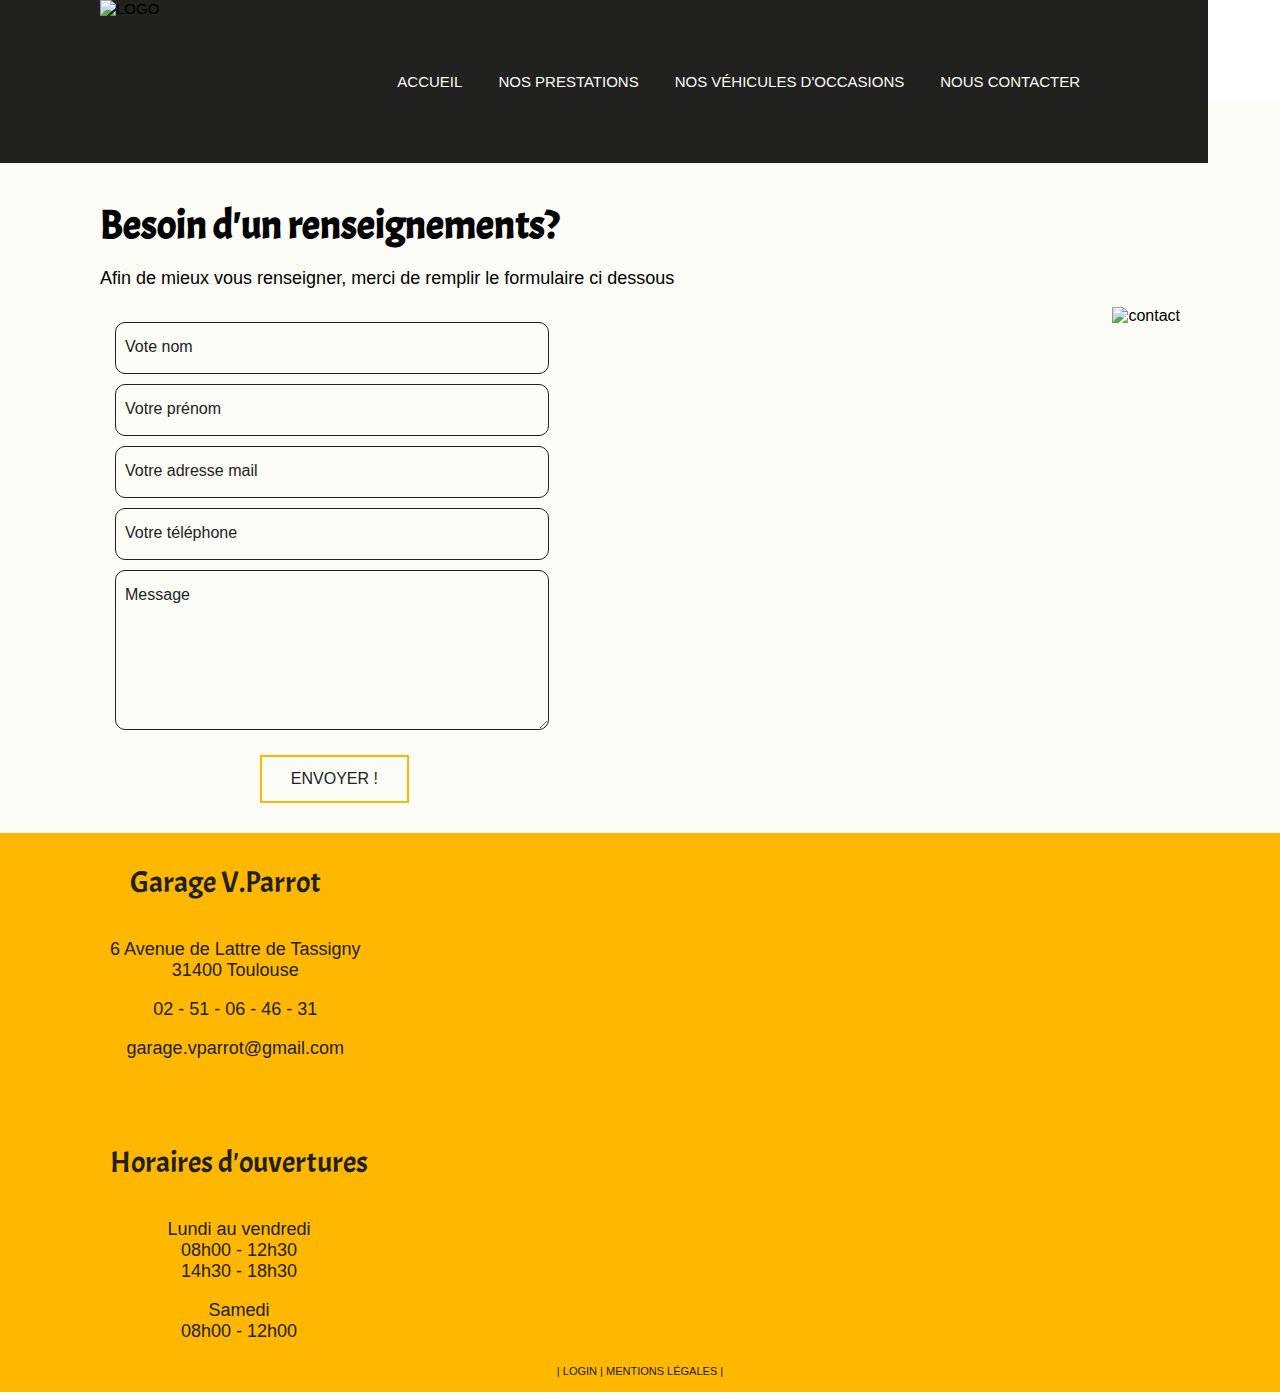
==== commit 057ea282: "rajout mention se connecter dans footer + page se connecter" ====
--- a/contact.html
+++ b/contact.html
@@ -8,10 +8,11 @@
     <link rel="stylesheet" href="bootstrap.min.css">
     <link rel="preconnect" href="https://fonts.googleapis.com">
     <link rel="preconnect" href="https://fonts.gstatic.com" crossorigin>
-    <link href="https : //fonts.googleapis.com/css2?family= Krona +One & display=swap" rel="stylesheet">
     <link rel="preconnect" href="https://fonts.googleapis.com">
     <link rel="preconnect" href="https://fonts.gstatic.com" crossorigin>
-    <link href="https://fonts.googleapis.com/css2?family=Krona+One&display=swap" rel="stylesheet">
+    <link rel="preconnect" href="https://fonts.googleapis.com">
+    <link rel="preconnect" href="https://fonts.gstatic.com" crossorigin>
+    <link href="https://fonts.googleapis.com/css2?family=Acme&display=swap" rel="stylesheet">
     <title>Garage V.Parrot</title>
 </head>
 <body>
@@ -81,7 +82,10 @@
             <p class="s">Samedi <br> 08h00 - 12h00</p>
             </div>
         </div>
-        <p class="mentionlegale"><a href="mentionslegales.html">| Mentions légales |</a></p>
+        <p class="mentionlegale">
+            <a href="login.html">| Login |</a>
+            <a href="mentionslegales.html">Mentions légales |</a>
+        </p>
     </footer>
 </body>
 </html>--- a/style.css
+++ b/style.css
@@ -104,43 +104,37 @@
 /* ---FOOTER--- */ 
 footer{
     background: #ffb700;
-    padding: 20px;
+    padding: 10px;
+    color: #21211f;
 }
 .corps-footer{
-    display: flex;
+    display: inline-flex;
     flex-wrap: wrap;
 }
 .title-footer{
     padding : 5px;
-    color: #21211f;
-    font-size: 15px;;
-    font-family: 'krona one', sans-serif;
+    font-size: 18px;;
+    font-family: 'Acme', sans-serif;
     margin:0;
     text-align: center;
 }
 .adresse-footer{
-    padding-left : 5px;
-    color: #21211f;
     font-size: 13px;
     text-align: center;
 }
 .tel-footer{
-    padding-left : 5px;
-    color: #21211f;
     font-size: 13px;
     text-align: center;
 }
 .mail-footer{
-    padding-left : 5px;
-    color: #21211f;
     font-size: 13px;
     text-align: center;
 }
 .horaire-footer{
-    font-family: 'krona one', sans-serif;
-    text-align: center;
-    font-size: 15px;
-    padding : 5px;
+    font-family: 'Acme', sans-serif;
+    text-align: center;
+    font-size: 18px;
+    padding : 5px 10px 5px 5px;
     margin:0;
 }
 .ltov{
@@ -158,14 +152,14 @@
 
 }
 .left{
-    margin: auto;
+    margin-right: 10px;
 }
 .right{
-    margin:auto;
+    margin-left: 5px;
 }
 .mentionlegale{
     padding: 0;
-    margin: 0;
+    margin: 5px;
     text-transform: uppercase;
     text-align: center;
     font-size: 11px;
@@ -177,27 +171,23 @@
 @media screen and (min-width: 768px){
     .title-footer{
         padding : 20px;
-        color: #21211f;
-        font-size: 20px;;
-        font-family: 'krona one', sans-serif;
+        font-size: 30px;;
+        font-family: 'Acme', sans-serif;
         margin:0;
         text-align: center;
     }
     .adresse-footer{
         padding-left : 20px;
-        color: #21211f;
         font-size: 18px;
         text-align: center;
     }
     .tel-footer{
         padding-left : 20px;
-        color: #21211f;
         font-size: 18px;
         text-align: center;
     }
     .mail-footer{
         padding-left : 20px;
-        color: #21211f;
         font-size: 18px;
         text-align: center;
     }
@@ -206,9 +196,9 @@
         margin-right:100px;
     }
     .horaire-footer{
-        font-family: 'krona one', sans-serif;
-        text-align: center;
-        font-size: 20px;
+        font-family: 'Acme', sans-serif;
+        text-align: center;
+        font-size: 30px;
         padding : 20px;
         margin:0;
     }
@@ -251,8 +241,8 @@
 /*  --- MENTIONS LEGALES--- */
 .title-ml{
     margin-top: 100px;
-    font-family: 'krona one', sans-serif;
-    font-size: 25px;
+    font-family: 'Acme', sans-serif;
+    font-size: 30px;
     text-align: center;
 }
 .subtitle-ml{
@@ -268,9 +258,9 @@
 @media screen and (min-width: 768px){
     .title-ml{
         margin-top: 200px;
-        font-family: 'krona one', sans-serif;
-        font-size: 30px;
-        margin-left: 100px;
+        font-family: 'Acme', sans-serif;
+        font-size: 40px;
+        margin-left: 300px;
         text-align: left;
     }
     .subtitle-ml{
@@ -285,11 +275,93 @@
     }
 }
 
+/*  --- SE CONNECTER ---    */
+.form-container {
+    width: 300px;
+    border-radius: 0.75rem;
+    background-color: #ffb700;
+    margin: 100px auto 100px auto;
+    padding: 20px;
+    color: rgba(243, 244, 246, 1);
+} 
+.title-login {
+    font-family: 'Acme', sans-serif;
+    text-align: center;
+    font-size: 30px;
+    font-weight: 700;
+    color: #21211f;
+}
+.form {
+    margin-top: 10px;
+}
+.groupinput {
+    margin-top: 10px;
+    font-size: 15px;
+}
+.groupinput label {
+    display: block;
+    color: #21211f;
+    margin-bottom: 4px;
+}
+.groupinput input {
+    width: 90%;
+    border-radius: 0.375rem;
+    border: 1px solid #fcfcf7;
+    outline: 0;
+    background-color: #fcfcf7;
+    padding: 0.75rem 1rem;
+    color: rgba(243, 244, 246, 1);
+}
+.forgot {
+    display: flex;
+    justify-content: flex-end;
+    font-size: 0.75rem;
+    line-height: 1rem;
+    color: #21211f;
+    margin: 8px 0 14px 0;
+}
+.forgot a,.signup a {
+    color: #21211f;
+    text-decoration: none;
+    font-size: 14px;
+}
+.forgot a:hover, .signup a:hover {
+    text-decoration: underline #21211f;
+}
+.sign {
+    display: block;
+    width: 100%;
+    background-color: #21211f;
+    padding: 0.75rem;
+    text-align: center;
+    text-transform : uppercase;
+    color: #ffb700;
+    border: none;
+    border-radius: 0.375rem;
+    font-weight: 600;
+}
+@media screen and (min-width: 768px){
+    .form-container {
+        width: 320px;
+        border-radius: 0.75rem;
+        background-color: #ffb700;
+        margin: 200px auto 50px auto;
+        padding: 30px;
+        color: rgba(243, 244, 246, 1);
+    } 
+    .title-login {
+        text-align: center;
+        font-size: 40px;
+        font-weight: 700;
+        color: #21211f;
+    }
+}
+
 /*  --- SERVICES --- */
 .title-service{
     padding-top: 20px;
-    font-family: 'krona one', sans-serif;
-    font-size: 25px;
+    font-family: 'Acme', sans-serif;
+    font-size: 30px;
     margin: 10px;
     text-align: center;
 }
@@ -314,7 +386,7 @@
     font-size: 0px;
  }
 .title-services{
-    font-family: 'krona one', sans-serif;
+    font-family: 'Acme', sans-serif;
     font-size: 16px;
     text-align: center;
     background: #ffb700;
@@ -322,8 +394,8 @@
     padding: 10px;
 }
 .h2title{
-    font-family: 'krona one', sans-serif;
-    font-size: 18px;
+    font-family: 'Acme', sans-serif;
+    font-size: 20px;
     text-align: center;
 }
 .para-services{
@@ -352,8 +424,8 @@
 @media screen and (min-width: 768px){
     .title-service{
         padding-top: 30px;
-        font-family: 'krona one', sans-serif;
-        font-size: 30px;
+        font-family: 'Acme', sans-serif;
+        font-size: 40px;
         margin-left: 100px;
         text-align: left;
     }
@@ -378,13 +450,13 @@
     .title-services{
         padding : 30px;
         margin: 0;
-        font-family: 'krona one', sans-serif;
-        font-size: 25px;
+        font-family: 'Acme', sans-serif;
+        font-size: 30px;
         text-align: center;
     }
     .h2title{
-        font-family: 'krona one', sans-serif;
-        font-size: 25px;
+        font-family: 'Acme', sans-serif;
+        font-size: 30px;
         text-align: left;
     }
     .para-services{
@@ -419,7 +491,7 @@
 /*   --- BIENVENUE ---  */
 .title-bienvenue{
     padding: 10px;
-    font-family: 'krona one', sans-serif;
+    font-family: 'Acme', sans-serif;
     font-size: 25px;
     text-align: center;
 }
@@ -442,8 +514,8 @@
         margin-top: 200px;
         margin-right: 30px;
         margin-bottom: 0;
-        font-family: 'krona one', sans-serif;
-        font-size: 35px;
+        font-family: 'Acme', sans-serif;
+        font-size: 40px;
         text-align: center;
     }
     .img-about{
@@ -456,7 +528,7 @@
         margin-right: 50px;
     }
     .para-about{
-        margin: 30px;
+        margin: 20px;
         padding: 10px;
         margin-right: 50px;
         text-align:justify;
@@ -469,8 +541,8 @@
     }
     .title-bienvenue{
         margin-top: 200px;
-        font-family: 'krona one', sans-serif;
-        font-size: 40px;
+        font-family: 'Acme', sans-serif;
+        font-size: 50px;
         margin-right: 300px;
         text-align: right;
     }
@@ -499,7 +571,7 @@
 .title-contact{
     padding-top: 100px;
     margin: 20px;
-    font-family: 'krona one', sans-serif;
+    font-family: 'Acme', sans-serif;
     font-size: 25px;
     text-align: center;
     
@@ -598,8 +670,8 @@
         margin-top: 100px;
         margin-left: 100px;
         margin-bottom: 0;
-        font-family: 'krona one', sans-serif;
-        font-size: 35px;
+        font-family: 'Acme', sans-serif;
+        font-size: 40px;
         text-align: left;
     }
     .para-contact1{
@@ -655,11 +727,11 @@
 }
 @media screen and (min-width: 1600px){
     .title-contact{
-        padding-top: 50px;
+        padding-top: 100px;
         margin-left: 100px;
         margin-bottom: 0;
-        font-family: 'krona one', sans-serif;
-        font-size: 35px;
+        font-family: 'Acme', sans-serif;
+        font-size: 50px;
         text-align: left;
     }
     .para-contact1{
@@ -719,8 +791,8 @@
 
 .title-avis{
     margin: 20px;
-    font-family: 'krona one', sans-serif;
-    font-size: 20px;
+    font-family: 'Acme', sans-serif;
+    font-size: 25px;
     text-align: center;
 }
 .slide-avis{
@@ -785,7 +857,7 @@
 .para-avis{
     padding : 30px;
     margin: 0;
-    font-family: 'krona one', sans-serif;
+    font-family: 'Acme', sans-serif;
     font-size: 20px;
     text-align: center;
 }
@@ -877,8 +949,8 @@
     .title-avis{
         margin-left: 30px;
         padding: 10px;
-        font-family: 'krona one', sans-serif;
-        font-size: 30px;
+        font-family: 'Acme', sans-serif;
+        font-size: 40px;
         text-align: left;
     }
     .slide-avis{
@@ -898,8 +970,8 @@
     .para-avis{
         padding : 30px;
         margin: 0;
-        font-family: 'krona one', sans-serif;
-        font-size: 25px;
+        font-family: 'Acme', sans-serif;
+        font-size: 30px;
         text-align: center;
     }
     .rating {
@@ -938,8 +1010,8 @@
 .title-car{
     margin-top: 100px;
     margin-bottom: 0;
-    font-family: 'krona one', sans-serif;
-    font-size: 20px;
+    font-family: 'Acme', sans-serif;
+    font-size: 30px;
     text-align: center;
 }
 .filter{
@@ -950,7 +1022,7 @@
 }
 .title-filter{
     text-transform: uppercase;
-    font-size: 11px;
+    font-size: 15px;
 }
 select{
     margin: 10px;
@@ -1056,8 +1128,8 @@
         margin-top: 200px;
         margin-left: 100px;
         margin-bottom: 0;
-        font-family: 'krona one', sans-serif;
-        font-size: 35px;
+        font-family: 'Acme', sans-serif;
+        font-size: 40px;
         text-align: left;
     }
     .filter{
@@ -1222,11 +1294,15 @@
     font-size: 20px;
 }
 .pourcontact a{
-    font-family: 'krona one', sans-serif;
+    font-family: 'Acme', sans-serif;
     text-decoration: none;
     color: #21211f;
 }
 @media screen and (min-width: 768px){
+    .title-car{
+        font-family: 'Acme', sans-serif;
+        margin: 200px 0 0 100px;
+    }
     .subtitle-car {
         margin: 0 0 40px 100px;
         font-size: 20px;
@@ -1278,7 +1354,7 @@
         font-size: 40px;
     }
     .pourcontact a{
-        font-family: 'krona one', sans-serif;
+        font-family: 'Acme', sans-serif;
         text-decoration: none;
         color: #21211f;
     } 
